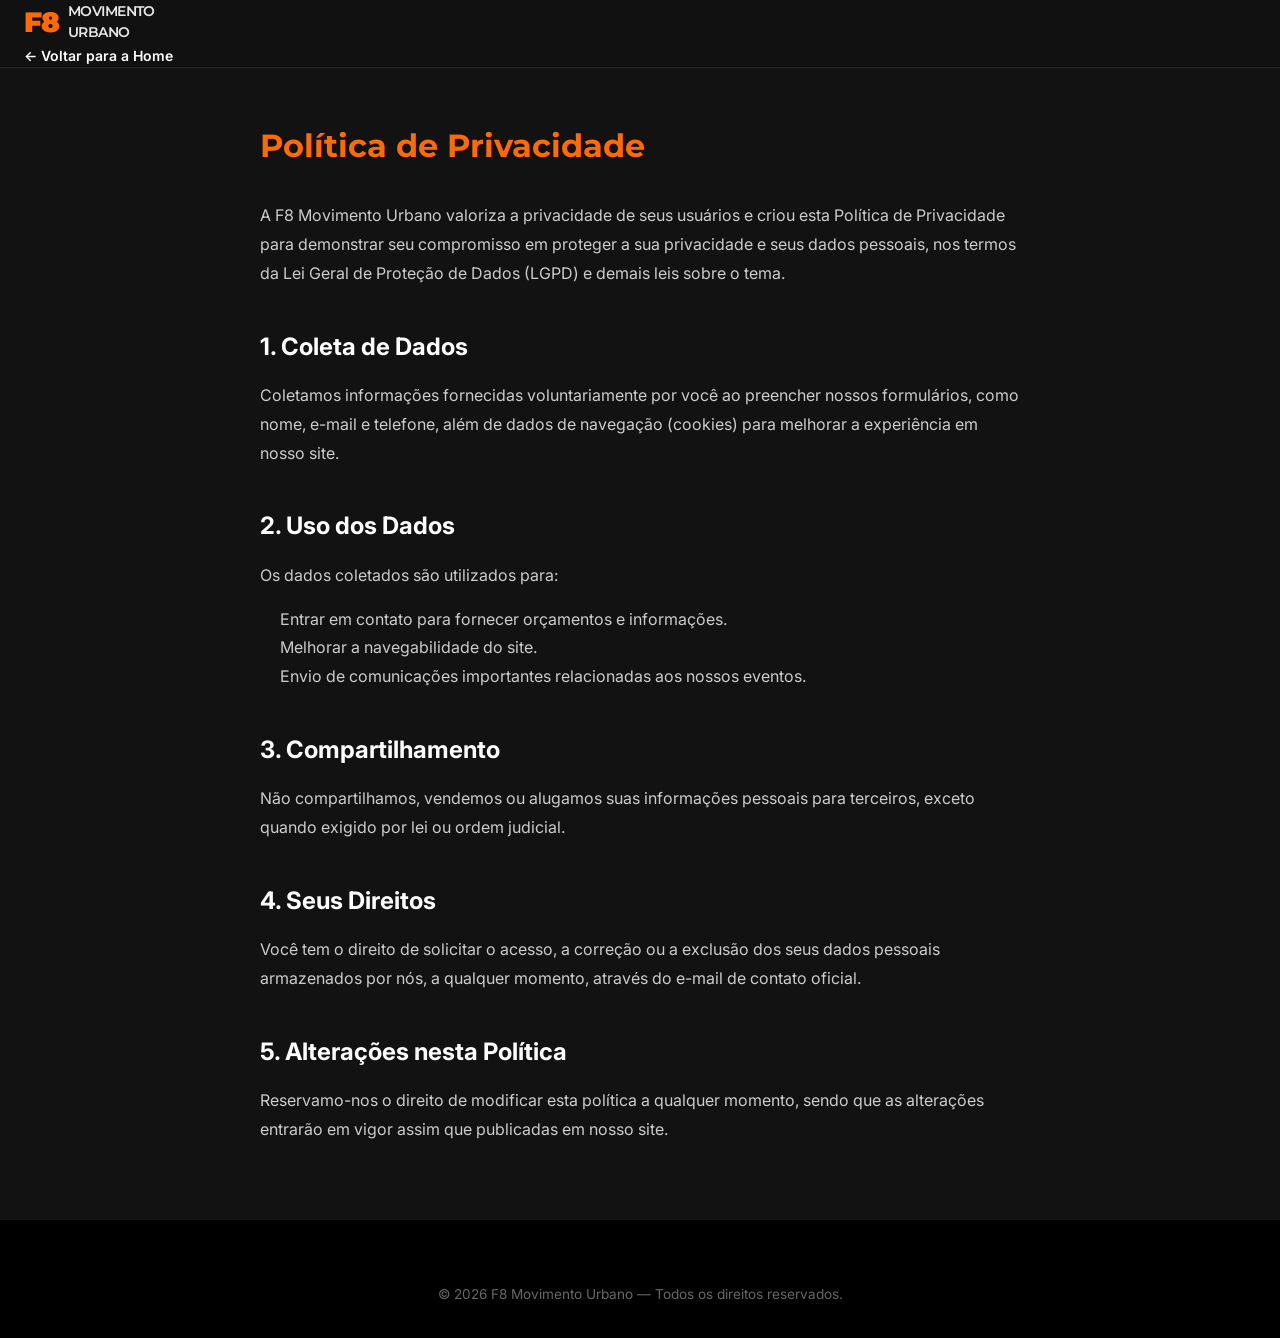
==== politica-de-privacidade.html @ 1f30ee51 "Finalização do site F8 Movimento Urbano" ====
<!DOCTYPE html>
<html lang="pt-BR">
<head>
    <meta charset="UTF-8">
    <meta name="viewport" content="width=device-width, initial-scale=1.0">
    <title>Política de Privacidade | F8 Movimento Urbano</title>
    <link rel="icon" type="image/jpeg" href="favicon.jpg">
    <link rel="stylesheet" href="css/styles-v3.css">
    <style>
        .legal-page { padding: 120px 20px 60px; max-width: 800px; margin: 0 auto; color: #eee; }
        .legal-page h1 { font-family: 'Montserrat', sans-serif; color: var(--accent-orange); margin-bottom: 30px; }
        .legal-page h2 { margin-top: 40px; margin-bottom: 15px; color: #fff; }
        .legal-page p { line-height: 1.8; margin-bottom: 15px; color: #ccc; }
        .legal-page ul { margin-left: 20px; color: #ccc; line-height: 1.8; margin-bottom: 15px; }
    </style>
</head>
<body style="background: var(--bg-primary);">
    <header class="header">
        <div class="container header-container">
            <a href="index.html" class="logo">
                <span class="logo-f8">F8</span>
                <span class="logo-text">MOVIMENTO<br>URBANO</span>
            </a>
            <nav class="nav">
                <a href="index.html" style="color: #fff; font-weight: 600;">← Voltar para a Home</a>
            </nav>
        </div>
    </header>

    <main class="legal-page">
        <h1>Política de Privacidade</h1>
        <p>A F8 Movimento Urbano valoriza a privacidade de seus usuários e criou esta Política de Privacidade para demonstrar seu compromisso em proteger a sua privacidade e seus dados pessoais, nos termos da Lei Geral de Proteção de Dados (LGPD) e demais leis sobre o tema.</p>
        
        <h2>1. Coleta de Dados</h2>
        <p>Coletamos informações fornecidas voluntariamente por você ao preencher nossos formulários, como nome, e-mail e telefone, além de dados de navegação (cookies) para melhorar a experiência em nosso site.</p>

        <h2>2. Uso dos Dados</h2>
        <p>Os dados coletados são utilizados para:</p>
        <ul>
            <li>Entrar em contato para fornecer orçamentos e informações.</li>
            <li>Melhorar a navegabilidade do site.</li>
            <li>Envio de comunicações importantes relacionadas aos nossos eventos.</li>
        </ul>

        <h2>3. Compartilhamento</h2>
        <p>Não compartilhamos, vendemos ou alugamos suas informações pessoais para terceiros, exceto quando exigido por lei ou ordem judicial.</p>

        <h2>4. Seus Direitos</h2>
        <p>Você tem o direito de solicitar o acesso, a correção ou a exclusão dos seus dados pessoais armazenados por nós, a qualquer momento, através do e-mail de contato oficial.</p>
        
        <h2>5. Alterações nesta Política</h2>
        <p>Reservamo-nos o direito de modificar esta política a qualquer momento, sendo que as alterações entrarão em vigor assim que publicadas em nosso site.</p>
    </main>

    <footer class="footer">
        <div class="container" style="text-align: center;">
            <p style="color: #666; font-size: 0.85rem;">© 2026 F8 Movimento Urbano — Todos os direitos reservados.</p>
        </div>
    </footer>
</body>
</html>
---- css/styles-v3.css ----
/* ============================================================
   F8 MOVIMENTO URBANO — Design System & Styles
   Premium dark-mode sports landing page
   ============================================================ */

/* ---- Google Fonts ---- */
@import url('https://fonts.googleapis.com/css2?family=Inter:wght@300;400;500;600&family=Montserrat:wght@400;600;700;800;900&display=swap');

/* ============================================================
   1. CSS Custom Properties
   ============================================================ */
:root {
  /* Backgrounds */
  --bg-primary: #121212;
  --bg-secondary: #1C1C1E;
  --bg-card: #1E1E22;
  --bg-card-hover: #252528;
  --bg-footer: #000000;

  /* Text */
  --text-primary: #FFFFFF;
  --text-secondary: #A0A0A5;
  --text-muted: #6B6B70;

  /* Accent — Orange */
  --accent-orange: #FF6B00;
  --accent-orange-hover: #FF8533;
  --accent-orange-glow: rgba(255, 107, 0, 0.4);

  /* Accent — Blue */
  --accent-blue: #007AFF;
  --accent-blue-light: #00E5FF;
  --accent-blue-glow: rgba(0, 122, 255, 0.3);

  /* Accent — Gold */
  --accent-gold: #FFD700;

  /* Borders */
  --border-subtle: rgba(255, 255, 255, 0.08);
  --border-card: rgba(255, 255, 255, 0.06);

  /* Radii */
  --radius-sm: 8px;
  --radius-md: 12px;
  --radius-lg: 16px;
  --radius-xl: 24px;
  --radius-full: 9999px;

  /* Shadows */
  --shadow-card: 0 8px 32px rgba(0, 0, 0, 0.4);
  --shadow-card-hover: 0 16px 48px rgba(0, 0, 0, 0.6);
  --shadow-glow-orange: 0 0 20px rgba(255, 107, 0, 0.3);
  --shadow-glow-blue: 0 0 20px rgba(0, 229, 255, 0.3);

  /* Transitions */
  --transition-fast: 0.2s ease;
  --transition-normal: 0.3s ease;
  --transition-slow: 0.5s ease;

  /* Layout */
  --container-max: 1296px;
}

/* ============================================================
   2. Reset & Base
   ============================================================ */
*,
*::before,
*::after {
  box-sizing: border-box;
  margin: 0;
  padding: 0;
}

html {
  scroll-behavior: smooth;
  font-size: 16px;
}

body {
  font-family: 'Inter', sans-serif;
  background: var(--bg-primary);
  color: var(--text-primary);
  line-height: 1.6;
  overflow-x: hidden;
  -webkit-font-smoothing: antialiased;
  -moz-osx-font-smoothing: grayscale;
}

img {
  max-width: 100%;
  display: block;
}

a {
  text-decoration: none;
  color: inherit;
}

button {
  cursor: pointer;
  border: none;
  background: none;
  font-family: inherit;
  color: inherit;
}

ul,
ol {
  list-style: none;
}

/* ============================================================
   3. Typography
   ============================================================ */
.heading-xl {
  font-family: 'Montserrat', sans-serif;
  font-weight: 900;
  font-size: clamp(2rem, 5vw, 3.5rem);
  line-height: 1.1;
  letter-spacing: -0.02em;
  text-transform: uppercase;
}

.heading-lg {
  font-family: 'Montserrat', sans-serif;
  font-weight: 800;
  font-size: clamp(1.5rem, 3.5vw, 2.5rem);
  line-height: 1.15;
}

.heading-md {
  font-family: 'Montserrat', sans-serif;
  font-weight: 700;
  font-size: clamp(1.25rem, 2.5vw, 1.75rem);
  line-height: 1.2;
}

.heading-sm {
  font-family: 'Montserrat', sans-serif;
  font-weight: 700;
  font-size: 1.125rem;
  line-height: 1.3;
}

.text-body {
  font-size: 1rem;
  line-height: 1.6;
  color: var(--text-secondary);
}

.text-sm {
  font-size: 0.875rem;
  line-height: 1.5;
  color: var(--text-secondary);
}

.text-xs {
  font-size: 0.75rem;
  line-height: 1.4;
  color: var(--text-muted);
}

.text-accent {
  color: var(--accent-orange);
}

.text-blue {
  color: var(--accent-blue-light);
}

/* ============================================================
   4. Layout
   ============================================================ */
.container {
  width: 100%;
  max-width: var(--container-max);
  margin: 0 auto;
  padding: 0 1.5rem;
}

.section {
  padding: 5rem 0;
}

.section-dark {
  background: var(--bg-secondary);
}

.section-texture {
  background-color: var(--bg-secondary);
  background-image:
    repeating-linear-gradient(
      0deg,
      transparent,
      transparent 2px,
      rgba(255, 255, 255, 0.015) 2px,
      rgba(255, 255, 255, 0.015) 4px
    ),
    repeating-linear-gradient(
      90deg,
      transparent,
      transparent 2px,
      rgba(255, 255, 255, 0.015) 2px,
      rgba(255, 255, 255, 0.015) 4px
    );
}

.section-header {
  text-align: center;
  margin-bottom: 3rem;
}

.section-header .heading-lg {
  margin-bottom: 1rem;
}

.section-header p {
  max-width: 600px;
  margin: 0 auto;
  color: var(--text-secondary);
}

/* ============================================================
   5. Header / Nav
   ============================================================ */
.header {
  position: fixed;
  top: 0;
  left: 0;
  right: 0;
  z-index: 1000;
  background: rgba(18, 18, 18, 0.85);
  backdrop-filter: blur(20px);
  -webkit-backdrop-filter: blur(20px);
  border-bottom: 1px solid var(--border-subtle);
  transition: background var(--transition-normal);
}

.header.scrolled {
  background: rgba(18, 18, 18, 0.95);
}

.header-inner {
  display: flex;
  align-items: center;
  justify-content: space-between;
  height: 72px;
  width: 100%;
  max-width: var(--container-max);
  margin: 0 auto;
  padding: 0 1.5rem;
}

/* Logo */
.logo {
  display: flex;
  align-items: center;
  gap: 0.5rem;
  font-family: 'Montserrat', sans-serif;
  font-weight: 900;
  font-size: 1.75rem;
  letter-spacing: -0.02em;
}

.logo-f8 {
  color: var(--accent-orange);
}

.logo-text {
  color: var(--text-primary);
  font-size: 0.85rem;
  font-weight: 600;
  opacity: 0.9;
}

/* Desktop Nav */
.nav {
  display: flex;
  align-items: center;
  gap: 2rem;
}

.nav a {
  font-size: 0.875rem;
  font-weight: 500;
  color: #ffffff;
  transition: color var(--transition-fast);
  position: relative;
}

.nav a::after {
  content: '';
  position: absolute;
  bottom: -4px;
  left: 0;
  width: 0;
  height: 2px;
  background: var(--accent-orange);
  transition: width var(--transition-normal);
}

.nav a:hover::after {
  width: 100%;
}

.nav a:hover {
  color: var(--text-primary);
}

/* Header Actions */
.header-actions {
  display: flex;
  align-items: center;
  gap: 1rem;
}

/* Switch Toggle (PT / EN) */
.switch-toggle {
  display: flex;
  background: rgba(255, 255, 255, 0.08);
  border-radius: var(--radius-full);
  padding: 4px;
  gap: 0;
}

.switch-toggle button, .switch-toggle a {
  padding: 8px 16px;
  border-radius: var(--radius-full);
  font-size: 0.75rem;
  font-weight: 600;
  transition: all var(--transition-fast);
  color: var(--text-secondary);
  white-space: nowrap;
}

.switch-toggle button.active, .switch-toggle a.active {
  background: var(--accent-orange);
  color: white;
  box-shadow: var(--shadow-glow-orange);
}

/* Login Button */
.btn-login {
  padding: 10px 24px;
  border-radius: var(--radius-full);
  border: 1px solid var(--accent-orange);
  color: var(--accent-orange);
  font-weight: 600;
  font-size: 0.875rem;
  transition: all var(--transition-fast);
}

.btn-login:hover {
  background: var(--accent-orange);
  color: white;
  box-shadow: var(--shadow-glow-orange);
}

/* Mobile Menu Button (hamburger) */
.mobile-menu-btn {
  display: none;
  flex-direction: column;
  gap: 5px;
  width: 28px;
  cursor: pointer;
  background: none;
  border: none;
  padding: 0;
}

.mobile-menu-btn span {
  display: block;
  height: 2px;
  background: var(--text-primary);
  border-radius: 2px;
  transition: all var(--transition-fast);
}

.mobile-menu-btn.active span:nth-child(1) {
  transform: rotate(45deg) translate(5px, 5px);
}

.mobile-menu-btn.active span:nth-child(2) {
  opacity: 0;
}

.mobile-menu-btn.active span:nth-child(3) {
  transform: rotate(-45deg) translate(5px, -5px);
}

/* Mobile Nav Overlay */
.mobile-nav {
  display: none;
  position: fixed;
  top: 72px;
  left: 0;
  right: 0;
  bottom: 0;
  background: rgba(18, 18, 18, 0.98);
  backdrop-filter: blur(20px);
  -webkit-backdrop-filter: blur(20px);
  padding: 2rem;
  z-index: 999;
}

.mobile-nav.active {
  display: flex;
  flex-direction: column;
  gap: 1.5rem;
}

.mobile-nav a {
  font-size: 1.25rem;
  font-weight: 600;
  font-family: 'Montserrat', sans-serif;
  color: var(--text-primary);
  padding: 1rem 0;
  border-bottom: 1px solid var(--border-subtle);
}

/* ============================================================
   6. Buttons
   ============================================================ */
.btn-primary {
  display: inline-flex;
  align-items: center;
  justify-content: center;
  gap: 0.5rem;
  padding: 14px 32px;
  background: var(--accent-orange);
  color: white;
  font-weight: 700;
  font-size: 0.9375rem;
  border-radius: var(--radius-full);
  transition: all var(--transition-fast);
  font-family: 'Montserrat', sans-serif;
  text-transform: uppercase;
  letter-spacing: 0.05em;
}

.btn-primary:hover {
  background: var(--accent-orange-hover);
  box-shadow: var(--shadow-glow-orange);
  transform: translateY(-2px);
}

.btn-secondary {
  display: inline-flex;
  align-items: center;
  justify-content: center;
  gap: 0.5rem;
  padding: 14px 32px;
  background: transparent;
  border: 1px solid var(--accent-blue-light);
  color: var(--accent-blue-light);
  font-weight: 700;
  font-size: 0.9375rem;
  border-radius: var(--radius-full);
  transition: all var(--transition-fast);
  font-family: 'Montserrat', sans-serif;
  text-transform: uppercase;
  letter-spacing: 0.05em;
}

.btn-secondary:hover {
  background: rgba(0, 229, 255, 0.1);
  box-shadow: var(--shadow-glow-blue);
  transform: translateY(-2px);
}

.btn-sm {
  padding: 10px 20px;
  font-size: 0.8125rem;
}

.btn-icon {
  width: 48px;
  height: 48px;
  border-radius: 50%;
  display: flex;
  align-items: center;
  justify-content: center;
  background: var(--accent-orange);
  color: white;
  transition: all var(--transition-fast);
}

.btn-icon:hover {
  box-shadow: var(--shadow-glow-orange);
  transform: scale(1.1);
}

/* ============================================================
   7. Hero Section
   ============================================================ */
.hero {
  position: relative;
  min-height: 100vh;
  display: flex;
  align-items: center;
  justify-content: center;
  overflow: hidden;
  padding-top: 72px;
}

.hero-bg {
  position: absolute;
  inset: 0;
  z-index: 1;
}

.hero-bg img {
  width: 100%;
  height: 100%;
  object-fit: cover;
}

.hero-bg::after {
  content: '';
  position: absolute;
  inset: 0;
  background: linear-gradient(
    180deg,
    rgba(18, 18, 18, 0.7) 0%,
    rgba(18, 18, 18, 0.85) 50%,
    var(--bg-primary) 100%
  );
}

.hero-content {
  position: relative;
  z-index: 2;
  text-align: center;
  max-width: 800px;
  padding: 2rem 1.5rem;
}

.hero-content .heading-xl {
  margin-bottom: 1.5rem;
}

.hero-content .heading-xl span {
  color: var(--accent-orange);
}

.hero-subtitle {
  font-size: clamp(1rem, 2vw, 1.25rem);
  color: #ffffff;
  margin-bottom: 2.5rem;
  max-width: 600px;
  margin-left: auto;
  margin-right: auto;
}

/* Search Bar */
.search-bar {
  display: flex;
  background: white;
  border-radius: var(--radius-full);
  padding: 6px;
  max-width: 640px;
  margin: 0 auto;
  box-shadow: 0 8px 32px rgba(0, 0, 0, 0.3);
}

.search-bar input {
  flex: 1;
  padding: 14px 24px;
  border: none;
  outline: none;
  font-size: 1rem;
  background: transparent;
  color: #333;
  font-family: 'Inter', sans-serif;
}

.search-bar input::placeholder {
  color: #999;
}

.search-bar .btn-search {
  padding: 14px 32px;
  background: var(--accent-orange);
  color: white;
  border-radius: var(--radius-full);
  font-weight: 700;
  font-family: 'Montserrat', sans-serif;
  transition: all var(--transition-fast);
}

.search-bar .btn-search:hover {
  background: var(--accent-orange-hover);
  box-shadow: var(--shadow-glow-orange);
}

/* ============================================================
   8. Stats Counter Section
   ============================================================ */
.stats-section {
  background-color: var(--bg-secondary);
  background-image:
    repeating-linear-gradient(
      0deg,
      transparent,
      transparent 2px,
      rgba(255, 255, 255, 0.015) 2px,
      rgba(255, 255, 255, 0.015) 4px
    ),
    repeating-linear-gradient(
      90deg,
      transparent,
      transparent 2px,
      rgba(255, 255, 255, 0.015) 2px,
      rgba(255, 255, 255, 0.015) 4px
    );
  border-top: 1px solid var(--border-subtle);
  border-bottom: 1px solid var(--border-subtle);
  padding: 3rem 0;
}

.stats-grid {
  display: grid;
  grid-template-columns: repeat(3, 1fr);
  gap: 2rem;
  text-align: center;
}

.stat-item {
  padding: 1.5rem;
}

.stat-number {
  font-family: 'Montserrat', sans-serif;
  font-weight: 900;
  font-size: clamp(2rem, 4vw, 3rem);
  color: var(--accent-orange);
  margin-bottom: 0.5rem;
}

.stat-number .stat-prefix {
  color: var(--accent-blue-light);
  font-size: 0.7em;
}

.stat-label {
  font-size: 0.875rem;
  color: var(--text-secondary);
  text-transform: uppercase;
  letter-spacing: 0.1em;
  font-weight: 500;
}

/* ============================================================
   9. Services Section
   ============================================================ */
.services-grid {
  display: grid;
  grid-template-columns: repeat(3, 1fr);
  gap: 1.5rem;
}

.service-card {
  background: var(--bg-card);
  border: 1px solid var(--border-card);
  border-radius: var(--radius-lg);
  padding: 2.5rem;
  transition: all var(--transition-normal);
  position: relative;
  overflow: hidden;
  display: flex;
  flex-direction: column;
  justify-content: flex-end;
  min-height: 240px;
}

.service-card:hover {
  transform: translateY(-8px);
  box-shadow: var(--shadow-card-hover);
  border-color: rgba(255, 255, 255, 0.12);
}

.service-number {
  position: absolute;
  top: -10px;
  right: -10px;
  font-family: 'Montserrat', sans-serif;
  font-weight: 900;
  font-size: 8rem;
  line-height: 1;
  color: rgba(255, 255, 255, 0.02);
  transition: all var(--transition-normal);
  z-index: 0;
  user-select: none;
}

.service-card:hover .service-number {
  color: rgba(255, 107, 0, 0.05);
  transform: scale(1.1) translate(-10px, 10px);
}

.service-content {
  position: relative;
  z-index: 1;
}

.service-content h3 {
  font-family: 'Montserrat', sans-serif;
  font-weight: 700;
  font-size: 1.25rem;
  margin-bottom: 1rem;
  color: var(--text-primary);
  display: flex;
  align-items: center;
  gap: 0.75rem;
}

.service-content h3::before {
  content: '';
  display: block;
  width: 12px;
  height: 12px;
  background: var(--accent-orange);
  border-radius: 2px;
  transform: rotate(45deg);
  transition: all var(--transition-normal);
}

.service-card:hover .service-content h3::before {
  background: var(--accent-blue-light);
  transform: rotate(90deg);
  box-shadow: 0 0 10px var(--accent-blue-light);
}

.service-card.special-card .service-content h3::before {
  background: var(--accent-blue-light);
}
.service-card.special-card:hover .service-content h3::before {
  background: var(--accent-orange);
  box-shadow: 0 0 10px var(--accent-orange);
  box-shadow: 0 0 10px var(--accent-orange);
}

.service-card::before {
  content: '';
  position: absolute;
  top: 0;
  left: 0;
  right: 0;
  height: 3px;
  background: linear-gradient(90deg, var(--accent-orange), var(--accent-blue));
  opacity: 0;
  transition: opacity var(--transition-normal);
}

.service-card:hover {
  transform: translateY(-8px);
  background: var(--bg-card-hover);
  border-color: rgba(255, 255, 255, 0.12);
  box-shadow: var(--shadow-card-hover);
}

.service-card:hover::before {
  opacity: 1;
}

/* ============================================================
   11. Floating Buttons
   ============================================================ */
.floating-buttons {
  position: fixed;
  bottom: 30px;
  right: 30px;
  display: flex;
  flex-direction: column;
  gap: 15px;
  z-index: 9999;
}

.float-btn {
  width: 60px;
  height: 60px;
  display: flex;
  align-items: center;
  justify-content: center;
  transition: transform 0.3s cubic-bezier(0.175, 0.885, 0.32, 1.275), filter 0.3s ease;
  filter: drop-shadow(0 4px 10px rgba(0,0,0,0.3));
  border-radius: 20%; /* In case Instagram has white corners */
  overflow: hidden;
}

.float-btn.float-wpp {
  border-radius: 50%; /* WhatsApp is circular */
}

.float-btn img {
  width: 100%;
  height: 100%;
  object-fit: cover;
  display: block;
}

.float-btn:hover {
  transform: scale(1.1) translateY(-5px);
  filter: drop-shadow(0 8px 15px rgba(0,0,0,0.5));
}

@media (max-width: 768px) {
  .floating-buttons {
    bottom: 20px;
    right: 20px;
    gap: 12px;
  }
  .float-btn {
    width: 50px;
    height: 50px;
  }
}

.service-icon {
  width: 64px;
  height: 64px;
  border-radius: var(--radius-md);
  background: rgba(255, 107, 0, 0.1);
  border: 1px solid rgba(255, 107, 0, 0.2);
  display: flex;
  align-items: center;
  justify-content: center;
  font-size: 2rem;
  margin-bottom: 1.5rem;
  transition: all var(--transition-normal);
}

.service-icon-blue {
  background: rgba(0, 229, 255, 0.08);
  border-color: rgba(0, 229, 255, 0.2);
}

.service-card:hover .service-icon {
  transform: scale(1.1);
  box-shadow: 0 0 24px rgba(255, 107, 0, 0.2);
}

.service-card:hover .service-icon-blue {
  box-shadow: 0 0 24px rgba(0, 229, 255, 0.2);
}

.service-card h3 {
  font-family: 'Montserrat', sans-serif;
  font-weight: 700;
  font-size: 1.125rem;
  margin-bottom: 0.75rem;
}

.service-card p {
  font-size: 0.875rem;
  color: var(--text-secondary);
  line-height: 1.6;
}

/* Badges */
.badge-chip {
  display: inline-flex;
  align-items: center;
  gap: 0.25rem;
  padding: 4px 12px;
  background: rgba(0, 229, 255, 0.1);
  border: 1px solid rgba(0, 229, 255, 0.3);
  border-radius: var(--radius-full);
  font-size: 0.7rem;
  color: var(--accent-blue-light);
  font-weight: 600;
  margin-top: 0.75rem;
  text-transform: uppercase;
  letter-spacing: 0.05em;
}

/* ============================================================
   10. Events Section
   ============================================================ */
.events-carousel-wrapper {
  position: relative;
  overflow: hidden;
}

.events-carousel {
  display: flex;
  gap: 1.5rem;
  overflow-x: auto;
  scroll-snap-type: x mandatory;
  scrollbar-width: none;
  -ms-overflow-style: none;
  padding: 1rem 0;
}

.events-carousel::-webkit-scrollbar {
  display: none;
}

.event-card {
  flex: 0 0 calc(25% - 1.125rem);
  min-width: 280px;
  scroll-snap-align: start;
  background: var(--bg-card);
  border: 1px solid var(--border-card);
  border-radius: var(--radius-lg);
  overflow: hidden;
  transition: all var(--transition-normal);
}

.event-card:hover {
  transform: translateY(-8px);
  box-shadow: var(--shadow-card-hover);
  border-color: rgba(255, 255, 255, 0.12);
}

.event-card-image {
  position: relative;
  height: 200px;
  overflow: hidden;
}

.event-card-image img {
  width: 100%;
  height: 100%;
  object-fit: cover;
  transition: transform var(--transition-slow);
}

.event-card:hover .event-card-image img {
  transform: scale(1.08);
}

.event-card-date {
  position: absolute;
  top: 12px;
  right: 12px;
  background: var(--accent-orange);
  color: white;
  padding: 6px 14px;
  border-radius: var(--radius-sm);
  font-family: 'Montserrat', sans-serif;
  font-weight: 700;
  font-size: 0.8rem;
  text-transform: uppercase;
}

.event-card-body {
  padding: 1.25rem;
}

.event-card-body h3 {
  font-family: 'Montserrat', sans-serif;
  font-weight: 700;
  font-size: 1rem;
  margin-bottom: 0.5rem;
  line-height: 1.3;
}

.event-card-location {
  display: flex;
  align-items: center;
  gap: 0.5rem;
  font-size: 0.85rem;
  color: var(--text-secondary);
  margin-bottom: 1rem;
}

.event-card-location svg {
  width: 14px;
  height: 14px;
  color: var(--accent-blue-light);
}

.event-card .btn-primary {
  width: 100%;
  padding: 12px;
  font-size: 0.8125rem;
}

/* Carousel Navigation */
.carousel-nav {
  display: flex;
  justify-content: center;
  gap: 0.5rem;
  margin-top: 1.5rem;
}

.carousel-btn {
  position: absolute;
  top: 50%;
  transform: translateY(-50%);
  width: 44px;
  height: 44px;
  border-radius: 50%;
  background: rgba(255, 255, 255, 0.1);
  backdrop-filter: blur(10px);
  -webkit-backdrop-filter: blur(10px);
  border: 1px solid var(--border-subtle);
  color: white;
  display: flex;
  align-items: center;
  justify-content: center;
  z-index: 5;
  transition: all var(--transition-fast);
}

.carousel-btn:hover {
  background: rgba(255, 255, 255, 0.2);
  border-color: rgba(255, 255, 255, 0.3);
}

.carousel-btn.prev {
  left: 0;
}

.carousel-btn.next {
  right: 0;
}

/* ============================================================
   11. Split Section (Atleta / Organizador)
   ============================================================ */
.split-section {
  display: grid;
  grid-template-columns: 1fr 1fr;
  min-height: 500px;
}

.split-block {
  position: relative;
  display: flex;
  align-items: center;
  justify-content: center;
  padding: 4rem 3rem;
  overflow: hidden;
}

.split-block::before {
  content: '';
  position: absolute;
  inset: 0;
  z-index: 1;
}

.split-block-atleta::before {
  background: linear-gradient(135deg, rgba(255, 107, 0, 0.85) 0%, rgba(18, 18, 18, 0.9) 100%);
}

.split-block-organizador::before {
  background: linear-gradient(135deg, rgba(0, 122, 255, 0.85) 0%, rgba(18, 18, 18, 0.9) 100%);
}

.split-bg {
  position: absolute;
  inset: 0;
}

.split-bg img {
  width: 100%;
  height: 100%;
  object-fit: cover;
}

.split-content {
  position: relative;
  z-index: 2;
  max-width: 440px;
}

.split-content .heading-md {
  margin-bottom: 1rem;
  color: white;
}

.split-content p {
  color: rgba(255, 255, 255, 0.85);
  margin-bottom: 2rem;
  font-size: 1rem;
  line-height: 1.7;
}

/* ============================================================
   12. Testimonials Section
   ============================================================ */
.testimonials-grid {
  display: flex;
  gap: 1.5rem;
  overflow-x: auto;
  scroll-snap-type: x mandatory;
  padding: 1rem 0;
  scrollbar-width: none;
  -ms-overflow-style: none;
}

.testimonials-grid::-webkit-scrollbar {
  display: none;
}

.testimonial-card {
  flex: 0 0 calc(33.333% - 1rem);
  min-width: 320px;
  scroll-snap-align: start;
  background: var(--bg-card);
  border: 1px solid var(--border-card);
  border-radius: var(--radius-lg);
  padding: 2.5rem;
  text-align: left;
  display: flex;
  flex-direction: column;
  justify-content: space-between;
  transition: all var(--transition-normal);
}

.testimonial-card:hover {
  transform: translateY(-8px);
  box-shadow: var(--shadow-card-hover);
  border-color: rgba(255, 255, 255, 0.12);
}

.testimonial-quote {
  font-size: 1rem;
  line-height: 1.7;
  color: var(--text-secondary);
  font-style: italic;
  margin-bottom: 2rem;
  position: relative;
}

.testimonial-quote::before {
  content: open-quote;
  font-size: 4rem;
  color: var(--accent-orange);
  opacity: 0.15;
  position: absolute;
  top: -25px;
  left: -15px;
  font-family: serif;
}

.testimonial-author {
  display: flex;
  align-items: center;
  gap: 1rem;
  margin-top: auto;
}

.testimonial-avatar {
  width: 48px;
  height: 48px;
  border-radius: 50%;
  background: linear-gradient(135deg, var(--accent-orange), var(--accent-blue));
  display: flex;
  align-items: center;
  justify-content: center;
  font-weight: 700;
  font-size: 1rem;
  color: white;
  flex-shrink: 0;
}

.testimonial-info {
  display: flex;
  flex-direction: column;
  gap: 0.25rem;
}

.testimonial-name {
  font-family: 'Montserrat', sans-serif;
  font-weight: 700;
  font-size: 0.9rem;
  color: var(--text-primary);
}

.testimonial-role {
  font-size: 0.75rem;
  color: var(--text-muted);
}

/* Partners Bar */
.partners-bar {
  display: flex;
  align-items: center;
  justify-content: center;
  gap: 3rem;
  flex-wrap: wrap;
  margin-top: 4rem;
  padding-top: 3rem;
  border-top: 1px solid var(--border-subtle);
}

.partner-logo {
  height: 40px;
  opacity: 0.4;
  filter: grayscale(1) brightness(2);
  transition: all var(--transition-fast);
}

.partner-logo:hover {
  opacity: 0.8;
  filter: grayscale(0);
}

/* ============================================================
   13. Footer
   ============================================================ */
.footer {
  background: var(--bg-footer);
  padding: 4rem 0 2rem;
  border-top: 1px solid var(--border-subtle);
}

.footer-grid {
  display: grid;
  grid-template-columns: 2fr 1fr 1fr 1fr;
  gap: 3rem;
  margin-bottom: 3rem;
}

.footer-brand .logo {
  margin-bottom: 1rem;
}

.footer-brand p {
  color: var(--text-muted);
  font-size: 0.875rem;
  line-height: 1.7;
  max-width: 300px;
}

.footer-column h4 {
  font-family: 'Montserrat', sans-serif;
  font-weight: 700;
  font-size: 0.9rem;
  margin-bottom: 1.25rem;
  text-transform: uppercase;
  letter-spacing: 0.05em;
  color: var(--text-primary);
}

.footer-column a {
  display: block;
  padding: 0.35rem 0;
  font-size: 0.875rem;
  color: var(--text-muted);
  transition: color var(--transition-fast);
}

.footer-column a:hover {
  color: var(--accent-orange);
}

.footer-bottom {
  display: flex;
  justify-content: space-between;
  align-items: center;
  padding-top: 2rem;
  border-top: 1px solid rgba(255, 255, 255, 0.05);
  flex-wrap: wrap;
  gap: 1rem;
}

.footer-bottom p {
  font-size: 0.75rem;
  color: var(--text-muted);
}

/* Social Links */
.social-links {
  display: flex;
  gap: 1rem;
}

.social-links a {
  width: 36px;
  height: 36px;
  border-radius: 50%;
  background: rgba(255, 255, 255, 0.06);
  display: flex;
  align-items: center;
  justify-content: center;
  transition: all var(--transition-fast);
}

.social-links a:hover {
  background: var(--accent-orange);
  transform: translateY(-3px);
}

.social-links a svg {
  width: 16px;
  height: 16px;
}

/* ============================================================
   14. Animations & Keyframes
   ============================================================ */
@keyframes fadeUp {
  from {
    opacity: 0;
    transform: translateY(40px);
  }
  to {
    opacity: 1;
    transform: translateY(0);
  }
}

@keyframes fadeIn {
  from {
    opacity: 0;
  }
  to {
    opacity: 1;
  }
}

@keyframes slideInLeft {
  from {
    opacity: 0;
    transform: translateX(-40px);
  }
  to {
    opacity: 1;
    transform: translateX(0);
  }
}

@keyframes slideInRight {
  from {
    opacity: 0;
    transform: translateX(40px);
  }
  to {
    opacity: 1;
    transform: translateX(0);
  }
}

@keyframes pulse {
  0%,
  100% {
    opacity: 1;
  }
  50% {
    opacity: 0.5;
  }
}

@keyframes countPulse {
  0% {
    transform: scale(1);
  }
  50% {
    transform: scale(1.05);
  }
  100% {
    transform: scale(1);
  }
}

/* Scroll-reveal classes */
.reveal {
  opacity: 0;
  transform: translateY(40px);
  transition: opacity 0.8s ease, transform 0.8s ease;
}

.reveal.active {
  opacity: 1;
  transform: translateY(0);
}

.reveal-delay-1 {
  transition-delay: 0.1s;
}

.reveal-delay-2 {
  transition-delay: 0.2s;
}

.reveal-delay-3 {
  transition-delay: 0.3s;
}

.reveal-delay-4 {
  transition-delay: 0.4s;
}

.reveal-delay-5 {
  transition-delay: 0.5s;
}

/* ============================================================
   15. Utility Classes
   ============================================================ */
.text-center {
  text-align: center;
}

.text-gradient {
  background: linear-gradient(135deg, var(--accent-orange), var(--accent-blue-light));
  -webkit-background-clip: text;
  -webkit-text-fill-color: transparent;
  background-clip: text;
}

.flex-center {
  display: flex;
  align-items: center;
  justify-content: center;
}

/* Gap utilities */
.gap-1 {
  gap: 0.5rem;
}

.gap-2 {
  gap: 1rem;
}

.gap-3 {
  gap: 1.5rem;
}

.gap-4 {
  gap: 2rem;
}

/* Margin-top utilities */
.mt-1 {
  margin-top: 0.5rem;
}

.mt-2 {
  margin-top: 1rem;
}

.mt-3 {
  margin-top: 1.5rem;
}

.mt-4 {
  margin-top: 2rem;
}

/* Margin-bottom utilities */
.mb-1 {
  margin-bottom: 0.5rem;
}

.mb-2 {
  margin-bottom: 1rem;
}

.mb-3 {
  margin-bottom: 1.5rem;
}

.mb-4 {
  margin-bottom: 2rem;
}

/* ============================================================
   16. Responsive — Tablet (max-width: 1024px)
   ============================================================ */
@media (max-width: 1024px) {
  .services-grid {
    grid-template-columns: repeat(2, 1fr);
  }

  .footer-grid {
    grid-template-columns: 1fr 1fr;
  }

  .split-block {
    padding: 3rem 2rem;
  }
}

/* ============================================================
   17. Responsive — Small Tablet (max-width: 768px)
   ============================================================ */
@media (max-width: 768px) {
  /* Header: show hamburger, hide desktop nav & login */
  .nav {
    display: none;
  }

  .btn-login {
    display: none;
  }

  .mobile-menu-btn {
    display: flex;
  }

  .switch-toggle button, .switch-toggle a {
    padding: 6px 10px;
    font-size: 0.65rem;
  }

  /* Section padding */
  .section {
    padding: 3rem 0;
  }

  .section-header {
    margin-bottom: 2rem;
  }

  /* Split Section stacks */
  .split-section {
    grid-template-columns: 1fr;
  }

  .split-block {
    min-height: 400px;
    padding: 3rem 1.5rem;
  }

  /* Footer stacks */
  .footer-grid {
    grid-template-columns: 1fr;
    gap: 2rem;
  }

  .footer-bottom {
    flex-direction: column;
    text-align: center;
  }

  /* Testimonials */
  .testimonial-card {
    padding: 2rem 1.5rem;
  }

  .testimonial-quote {
    font-size: 1rem;
  }

  /* Partners */
  .partners-bar {
    gap: 2rem;
  }
}

/* ============================================================
   18. Responsive — Large Mobile (max-width: 640px)
   ============================================================ */
@media (max-width: 640px) {
  /* Services: single column */
  .services-grid {
    grid-template-columns: 1fr;
  }

  /* Stats: single column */
  .stats-grid {
    grid-template-columns: 1fr;
    gap: 1rem;
  }

  .stat-item {
    border-bottom: 1px solid var(--border-subtle);
  }

  .stat-item:last-child {
    border-bottom: none;
  }

  /* Events: horizontal scroll cards at 85% */
  .event-card {
    flex: 0 0 85%;
    min-width: unset;
  }

  /* Search bar stacks vertically */
  .search-bar {
    flex-direction: column;
    border-radius: var(--radius-lg);
  }

  .search-bar input {
    border-bottom: 1px solid #eee;
    border-radius: var(--radius-md);
  }

  .search-bar .btn-search {
    border-radius: var(--radius-md);
    width: 100%;
  }

  /* Hero */
  .hero-content {
    padding: 1.5rem 1rem;
  }
}

/* ============================================================
   19. Responsive — Mobile (max-width: 480px)
   ============================================================ */
@media (max-width: 480px) {
  .container {
    padding: 0 1rem;
  }

  .header-inner {
    padding: 0 1rem;
  }

  .logo {
    font-size: 1.5rem;
  }

  .logo-text {
    font-size: 0.75rem;
  }

  .hero-content .heading-xl {
    font-size: clamp(1.75rem, 6vw, 2.5rem);
  }

  .hero-subtitle {
    font-size: 0.9rem;
  }

  .btn-primary {
    padding: 12px 24px;
    font-size: 0.8125rem;
  }

  .btn-secondary {
    padding: 12px 24px;
    font-size: 0.8125rem;
  }

  .section-header .heading-lg {
    font-size: clamp(1.25rem, 5vw, 1.75rem);
  }

  .split-block {
    min-height: 350px;
    padding: 2.5rem 1.25rem;
  }

  .partners-bar {
    gap: 1.5rem;
  }

  .partner-logo {
    height: 30px;
  }

  .footer {
    padding: 3rem 0 1.5rem;
  }
}

/* ============================================================
   20. Additional Components (Split Tags, CTA, Placeholders)
   ============================================================ */

/* Split Section Tags */
.split-tag {
  display: inline-block;
  padding: 6px 16px;
  background: rgba(255, 107, 0, 0.2);
  border: 1px solid rgba(255, 107, 0, 0.4);
  border-radius: var(--radius-full);
  font-size: 0.75rem;
  font-weight: 700;
  font-family: 'Montserrat', sans-serif;
  text-transform: uppercase;
  letter-spacing: 0.08em;
  color: var(--accent-orange);
  margin-bottom: 1.25rem;
}

.split-tag-blue {
  background: rgba(0, 122, 255, 0.2);
  border-color: rgba(0, 229, 255, 0.4);
  color: var(--accent-blue-light);
}

/* CTA Final Section */
.cta-final {
  text-align: center;
  padding: 2rem 0;
}

.cta-final .heading-lg {
  margin-bottom: 0.5rem;
}

.cta-buttons {
  display: flex;
  align-items: center;
  justify-content: center;
  gap: 1rem;
  flex-wrap: wrap;
}

/* FPA Seal Wrapper */
.fpa-seal-wrapper {
  text-align: center;
  margin-bottom: 2.5rem;
}

/* Stat Icon */
.stat-icon {
  margin-bottom: 0.75rem;
  display: flex;
  align-items: center;
  justify-content: center;
}

/* Partner Logo Placeholders */
.partner-logo-placeholder {
  padding: 12px 28px;
  background: rgba(255, 255, 255, 0.04);
  border: 1px solid rgba(255, 255, 255, 0.08);
  border-radius: var(--radius-sm);
  font-size: 0.7rem;
  font-weight: 600;
  font-family: 'Montserrat', sans-serif;
  text-transform: uppercase;
  letter-spacing: 0.1em;
  color: var(--text-muted);
  opacity: 0.5;
  transition: all var(--transition-fast);
}

.partner-logo-placeholder:hover {
  opacity: 0.8;
  border-color: rgba(255, 255, 255, 0.15);
  color: var(--text-secondary);
}

/* Search Bar — button SVG alignment */
.search-bar .btn-search {
  display: inline-flex;
  align-items: center;
  gap: 0.5rem;
  white-space: nowrap;
}

/* Shake Animation (for empty search) */
@keyframes shake {
  0%, 100% { transform: translateX(0); }
  10%, 30%, 50%, 70%, 90% { transform: translateX(-4px); }
  20%, 40%, 60%, 80% { transform: translateX(4px); }
}

.shake {
  animation: shake 0.5s ease;
}

/* Event card location SVG color */
.event-card-location svg {
  stroke: var(--accent-blue-light);
  flex-shrink: 0;
}

/* ============================================================
   21. Responsive Additions for New Components
   ============================================================ */
@media (max-width: 640px) {
  .cta-buttons {
    flex-direction: column;
  }

  .cta-buttons .btn-primary,
  .cta-buttons .btn-secondary {
    width: 100%;
  }

  .partner-logo-placeholder {
    padding: 8px 16px;
    font-size: 0.6rem;
  }

  .split-tag {
    font-size: 0.65rem;
    padding: 4px 12px;
  }
}

/* ============================================================
   22. Fade Transitions (for B2B/B2C Switch)
   ============================================================ */
.fade-in {
  opacity: 1;
  transition: opacity 0.4s ease;
}

.fade-out {
  opacity: 0;
  transition: opacity 0.3s ease;
}

/* ============================================================
   12. Cookie Consent Banner
   ============================================================ */
.cookie-banner {
  position: fixed;
  bottom: 0;
  left: 0;
  width: 100%;
  background: rgba(18, 18, 18, 0.95);
  backdrop-filter: blur(10px);
  -webkit-backdrop-filter: blur(10px);
  border-top: 1px solid var(--border-subtle);
  z-index: 10000;
  padding: 1rem 0;
  transform: translateY(100%);
  transition: transform 0.4s cubic-bezier(0.175, 0.885, 0.32, 1.275);
}

.cookie-banner.show {
  transform: translateY(0);
}

.cookie-content {
  max-width: 1200px;
  margin: 0 auto;
  padding: 0 1.5rem;
  display: flex;
  align-items: center;
  justify-content: space-between;
  gap: 2rem;
}

.cookie-content p {
  color: #ffffff;
  font-size: 0.85rem;
  line-height: 1.5;
  margin: 0;
  flex: 1;
}

.cookie-content p a {
  color: var(--accent-orange);
  text-decoration: underline;
  text-underline-offset: 3px;
  transition: color var(--transition-fast);
}

.cookie-content p a:hover {
  color: var(--accent-orange-hover);
}

@media (max-width: 768px) {
  .cookie-content {
    flex-direction: column;
    text-align: center;
    gap: 1rem;
  }
  
  .cookie-content button {
    width: 100%;
  }
}

/* Scrollbar hiding for carousels */
.events-carousel::-webkit-scrollbar {
  display: none;
}

.events-carousel {
  -ms-overflow-style: none;
  scrollbar-width: none;
}
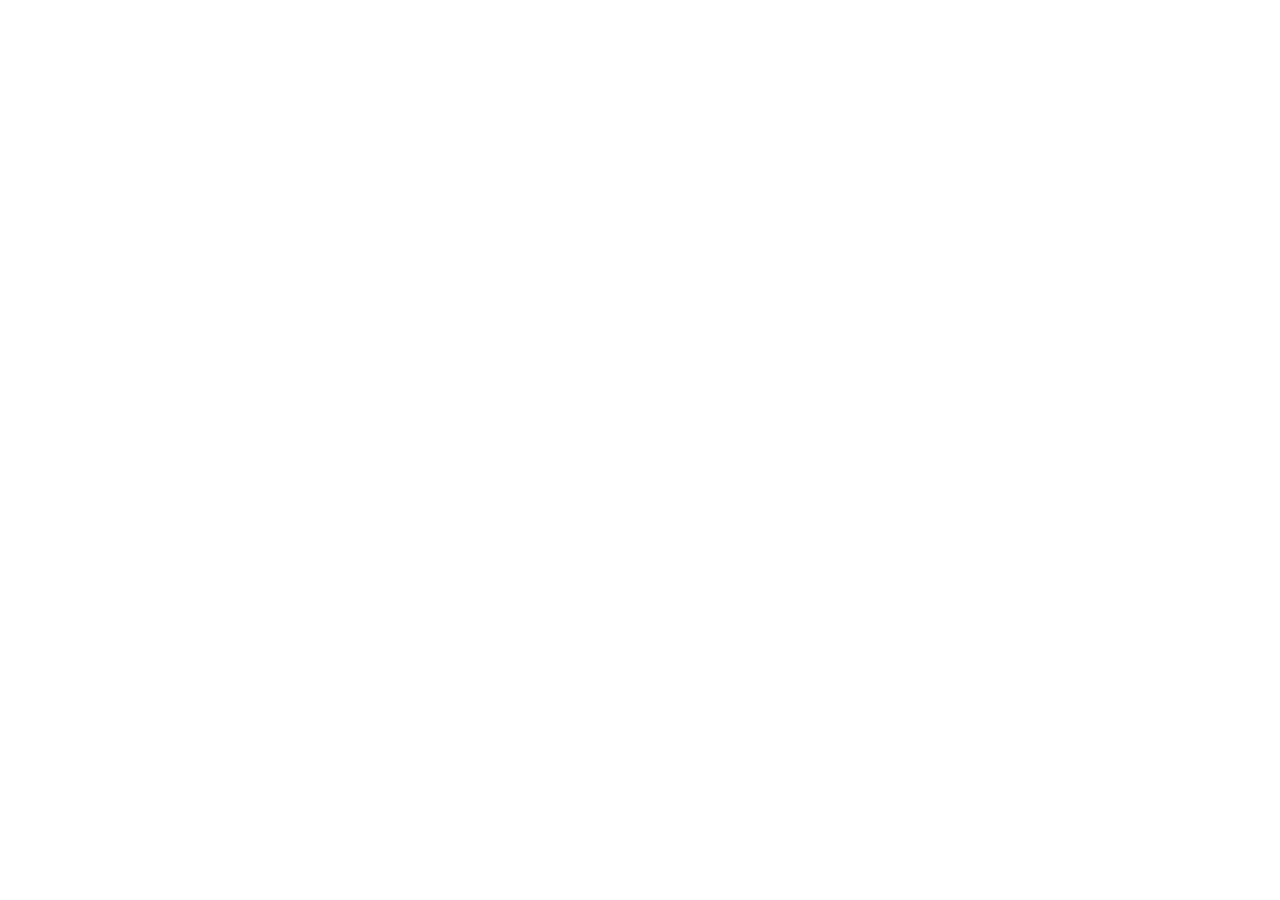
==== commit 3615c0cb: "Força HTTPS nas páginas" ====
--- a/politica-de-privacidade.html
+++ b/politica-de-privacidade.html
@@ -4,6 +4,14 @@
     <meta charset="UTF-8">
     <meta name="viewport" content="width=device-width, initial-scale=1.0">
     <title>Política de Privacidade | F8 Movimento Urbano</title>
+
+    <!-- Force HTTPS -->
+    <script>
+        if (location.protocol !== 'https:' && location.hostname !== 'localhost' && location.hostname !== '127.0.0.1') {
+            location.replace(`https:${location.href.substring(location.protocol.length)}`);
+        }
+    </script>
+
     <link rel="icon" type="image/jpeg" href="favicon.jpg">
     <link rel="stylesheet" href="css/styles-v3.css">
     <style>
--- a/css/styles-v3.css
+++ b/css/styles-v3.css
@@ -318,10 +318,9 @@
 /* Switch Toggle (PT / EN) */
 .switch-toggle {
   display: flex;
-  background: rgba(255, 255, 255, 0.08);
-  border-radius: var(--radius-full);
-  padding: 4px;
-  gap: 0;
+  background: transparent;
+  padding: 4px 0;
+  gap: 12px;
 }
 
 .switch-toggle button, .switch-toggle a {
